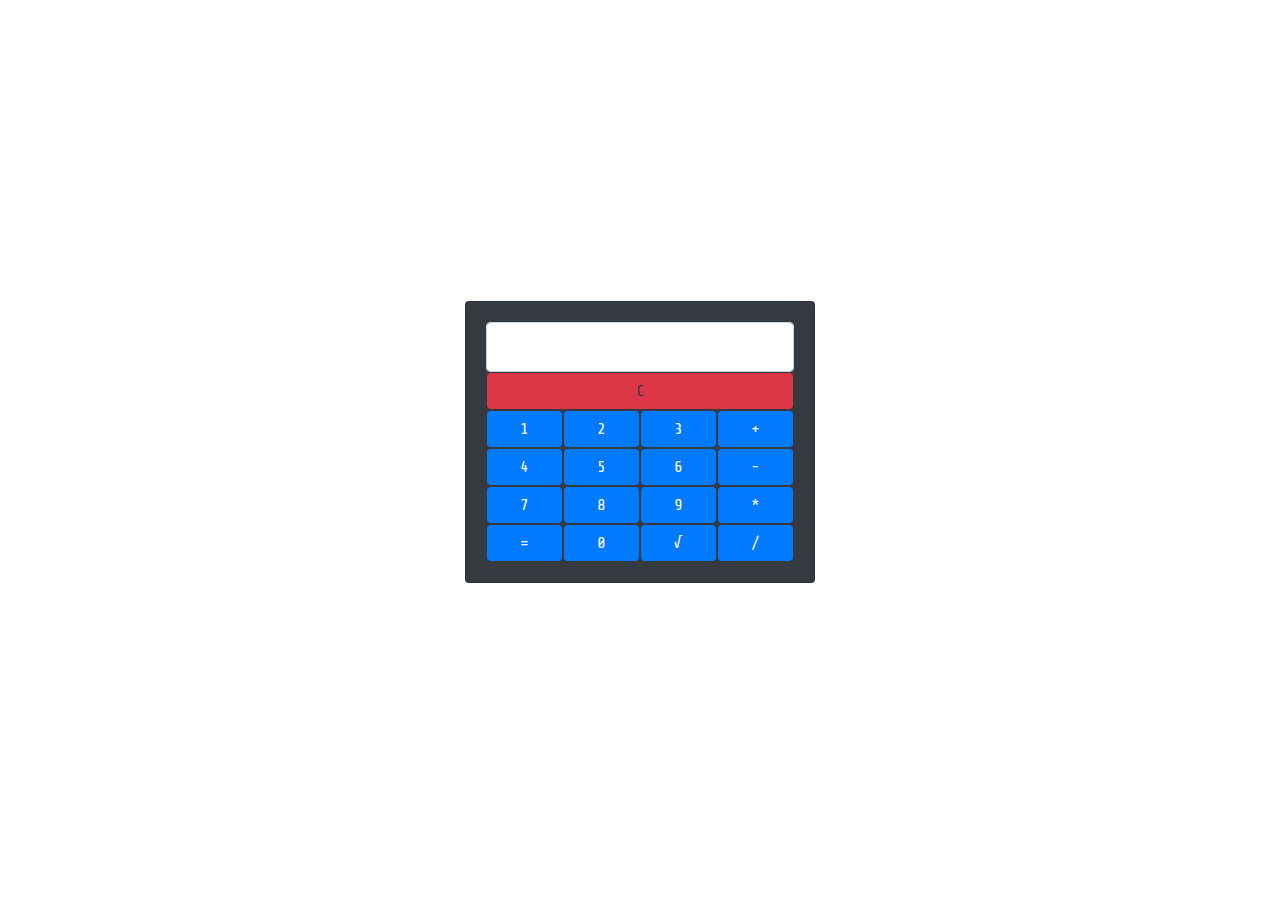
==== bjs/07_Number_and_string/index.html @ a760462a "done work basic calc" ====
<!DOCTYPE html>
<html lang="en">
<head>
    <meta charset="UTF-8">
    <title>Калькулятор</title>
    <link rel="stylesheet" href="https://stackpath.bootstrapcdn.com/bootstrap/4.4.1/css/bootstrap.min.css"
          integrity="sha384-Vkoo8x4CGsO3+Hhxv8T/Q5PaXtkKtu6ug5TOeNV6gBiFeWPGFN9MuhOf23Q9Ifjh" crossorigin="anonymous">
    <link href="https://fonts.googleapis.com/css2?family=Share+Tech+Mono&display=swap" rel="stylesheet">
    <link rel="stylesheet" href="style.css" type="text/css"/>
</head>
<body>
<div class="container">
    <div class="row calc-row align-items-center">
        <div class="col col-md-4 offset-md-4">
            <div class="form-group">
                <div class="card" id="calc">
                    <div class="card-body">
                        <input class="form-control input-window" id="inputWindow" value="">
                        <div class="row no-gutters">
                            <div class="col">
                                <button class="btn btn-danger btn-outline-dark form-control" id="btn_clr">C</button>
                            </div>
                        </div>
                        <div class="row no-gutters">
                            <div class="col-3">
                                <button class="btn btn-outline-dark btn-primary num form-control" id="btn_1">1</button>
                            </div>
                            <div class="col-3">
                                <button class="btn btn-outline-dark btn-primary num form-control" id="btn_2">2</button>
                            </div>
                            <div class="col-3">
                                <button class="btn btn-outline-dark btn-primary num form-control" id="btn_3">3</button>
                            </div>
                            <div class="col-3">
                                <button class="btn btn-outline-dark btn-primary num form-control" id="btn_sum">+</button>
                            </div>
                            <div class="col-3">
                                <button class="btn btn-outline-dark btn-primary num form-control" id="btn_4">4</button>
                            </div>
                            <div class="col-3">
                                <button class="btn btn-outline-dark btn-primary num form-control" id="btn_5">5</button>
                            </div>
                            <div class="col-3">
                                <button class="btn btn-outline-dark btn-primary num form-control" id="btn_6">6</button>
                            </div>
                            <div class="col-3">
                                <button class="btn btn-outline-dark btn-primary num form-control" id="btn_def">-</button>
                            </div>
                            <div class="col-3">
                                <button class="btn btn-outline-dark btn-primary num form-control" id="btn_7">7</button>
                            </div>
                            <div class="col-3">
                                <button class="btn btn-outline-dark btn-primary num form-control" id="btn_8">8</button>
                            </div>
                            <div class="col-3">
                                <button class="btn btn-outline-dark btn-primary num form-control" id="btn_9">9</button>
                            </div>
                            <div class="col-3">
                                <button class="btn btn-outline-dark btn-primary num form-control" id="btn_mult">*</button>
                            </div>
                            <div class="col">
                                <button class="btn btn-outline-dark btn-primary num form-control" id="btn_calc">=</button>
                            </div>
                            <div class="col-3">
                                <button class="btn btn-outline-dark btn-primary num form-control" id="btn_0">0</button>
                            </div>
                            <div class="col-3">
                                <button class="btn btn-outline-dark btn-primary num form-control" id="btn_rad">√‎</button>
                            </div>
                            <div class="col-3">
                                <button class="btn btn-outline-dark btn-primary num form-control" id="btn_share">/‎</button>
                            </div>
                        </div>
                    </div>
                </div>
            </div>
        </div>
    </div>
</div>
<script src="script.js"></script>
</body>
</html>
---- bjs/07_Number_and_string/style.css ----
.calc-row {
    height: 100vh;
    font-family: 'Share Tech Mono', monospace;
}

.input-window {
    text-align: end;
    font-size: x-large;
}
.num{
    color: white;
}
.card{
    background-color: #343a40;
}
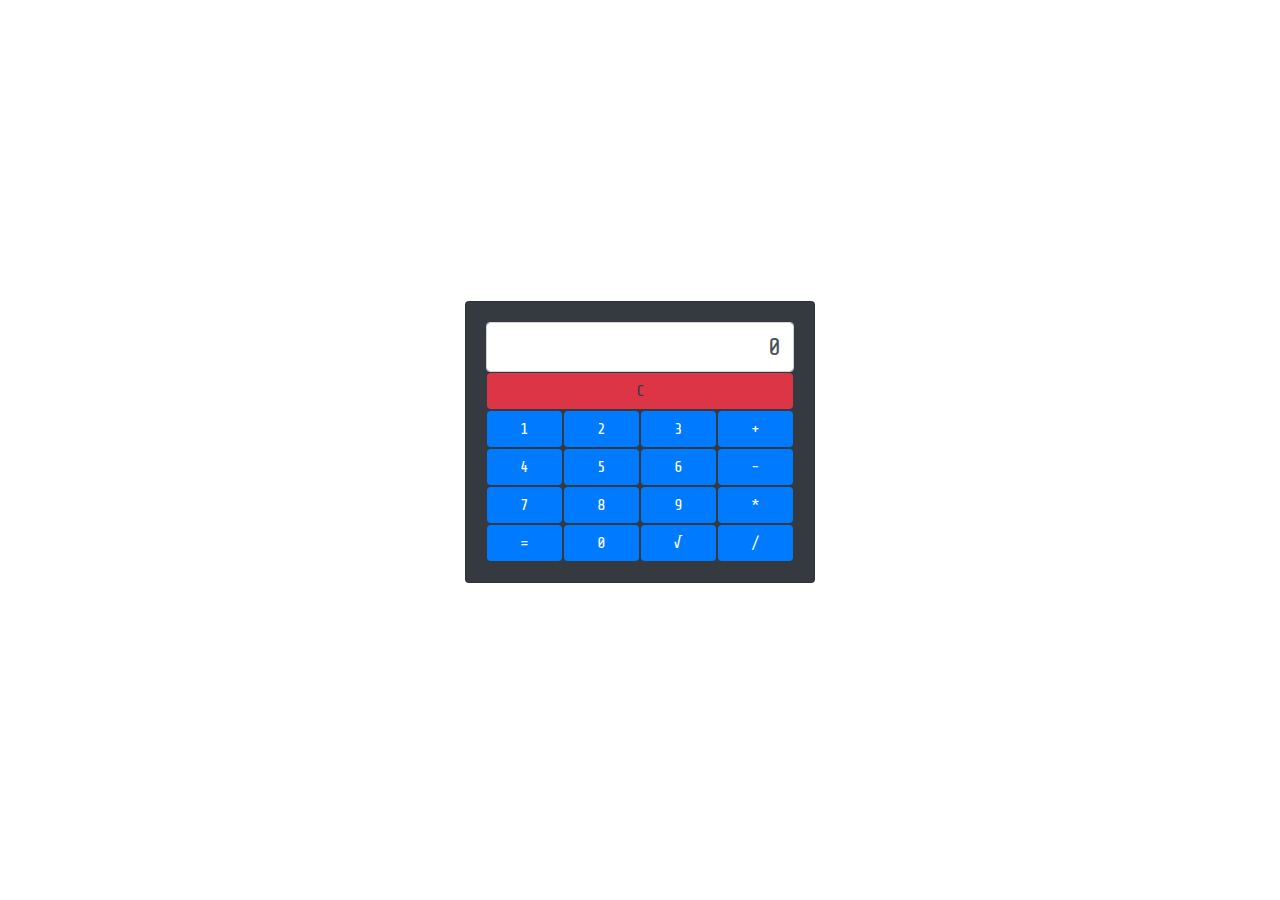
==== commit 9cf46fa4: "fix bug" ====
--- a/bjs/07_Number_and_string/index.html
+++ b/bjs/07_Number_and_string/index.html
@@ -15,7 +15,7 @@
             <div class="form-group">
                 <div class="card" id="calc">
                     <div class="card-body">
-                        <input class="form-control input-window" id="inputWindow" value="">
+                        <input class="form-control input-window" id="inputWindow" value="0">
                         <div class="row no-gutters">
                             <div class="col">
                                 <button class="btn btn-danger btn-outline-dark form-control" id="btn_clr">C</button>
@@ -23,37 +23,37 @@
                         </div>
                         <div class="row no-gutters">
                             <div class="col-3">
-                                <button class="btn btn-outline-dark btn-primary num form-control" id="btn_1">1</button>
+                                <button class="btn btn-outline-dark btn-primary num form-control" value="1" id="btn_1">1</button>
                             </div>
                             <div class="col-3">
-                                <button class="btn btn-outline-dark btn-primary num form-control" id="btn_2">2</button>
+                                <button class="btn btn-outline-dark btn-primary num form-control" value="2" id="btn_2">2</button>
                             </div>
                             <div class="col-3">
-                                <button class="btn btn-outline-dark btn-primary num form-control" id="btn_3">3</button>
+                                <button class="btn btn-outline-dark btn-primary num form-control" value="3" id="btn_3">3</button>
                             </div>
                             <div class="col-3">
                                 <button class="btn btn-outline-dark btn-primary num form-control" id="btn_sum">+</button>
                             </div>
                             <div class="col-3">
-                                <button class="btn btn-outline-dark btn-primary num form-control" id="btn_4">4</button>
+                                <button class="btn btn-outline-dark btn-primary num form-control" value="4" id="btn_4">4</button>
                             </div>
                             <div class="col-3">
-                                <button class="btn btn-outline-dark btn-primary num form-control" id="btn_5">5</button>
+                                <button class="btn btn-outline-dark btn-primary num form-control" value="5" id="btn_5">5</button>
                             </div>
                             <div class="col-3">
-                                <button class="btn btn-outline-dark btn-primary num form-control" id="btn_6">6</button>
+                                <button class="btn btn-outline-dark btn-primary num form-control" value="6" id="btn_6">6</button>
                             </div>
                             <div class="col-3">
                                 <button class="btn btn-outline-dark btn-primary num form-control" id="btn_def">-</button>
                             </div>
                             <div class="col-3">
-                                <button class="btn btn-outline-dark btn-primary num form-control" id="btn_7">7</button>
+                                <button class="btn btn-outline-dark btn-primary num form-control" value="7" id="btn_7">7</button>
                             </div>
                             <div class="col-3">
-                                <button class="btn btn-outline-dark btn-primary num form-control" id="btn_8">8</button>
+                                <button class="btn btn-outline-dark btn-primary num form-control" value="8" id="btn_8">8</button>
                             </div>
                             <div class="col-3">
-                                <button class="btn btn-outline-dark btn-primary num form-control" id="btn_9">9</button>
+                                <button class="btn btn-outline-dark btn-primary num form-control" value="9" id="btn_9">9</button>
                             </div>
                             <div class="col-3">
                                 <button class="btn btn-outline-dark btn-primary num form-control" id="btn_mult">*</button>
@@ -62,10 +62,10 @@
                                 <button class="btn btn-outline-dark btn-primary num form-control" id="btn_calc">=</button>
                             </div>
                             <div class="col-3">
-                                <button class="btn btn-outline-dark btn-primary num form-control" id="btn_0">0</button>
+                                <button class="btn btn-outline-dark btn-primary num form-control" value="0" id="btn_0">0</button>
                             </div>
                             <div class="col-3">
-                                <button class="btn btn-outline-dark btn-primary num form-control" id="btn_rad">√‎</button>
+                                <button class="btn btn-outline-dark btn-primary num form-control" id="btn_sqrt">√‎</button>
                             </div>
                             <div class="col-3">
                                 <button class="btn btn-outline-dark btn-primary num form-control" id="btn_share">/‎</button>
--- a/bjs/07_Number_and_string/style.css
+++ b/bjs/07_Number_and_string/style.css
@@ -13,3 +13,7 @@
 .card{
     background-color: #343a40;
 }
+
+.btn-primary.disabled, .btn-primary:disabled{
+    color: white;
+}
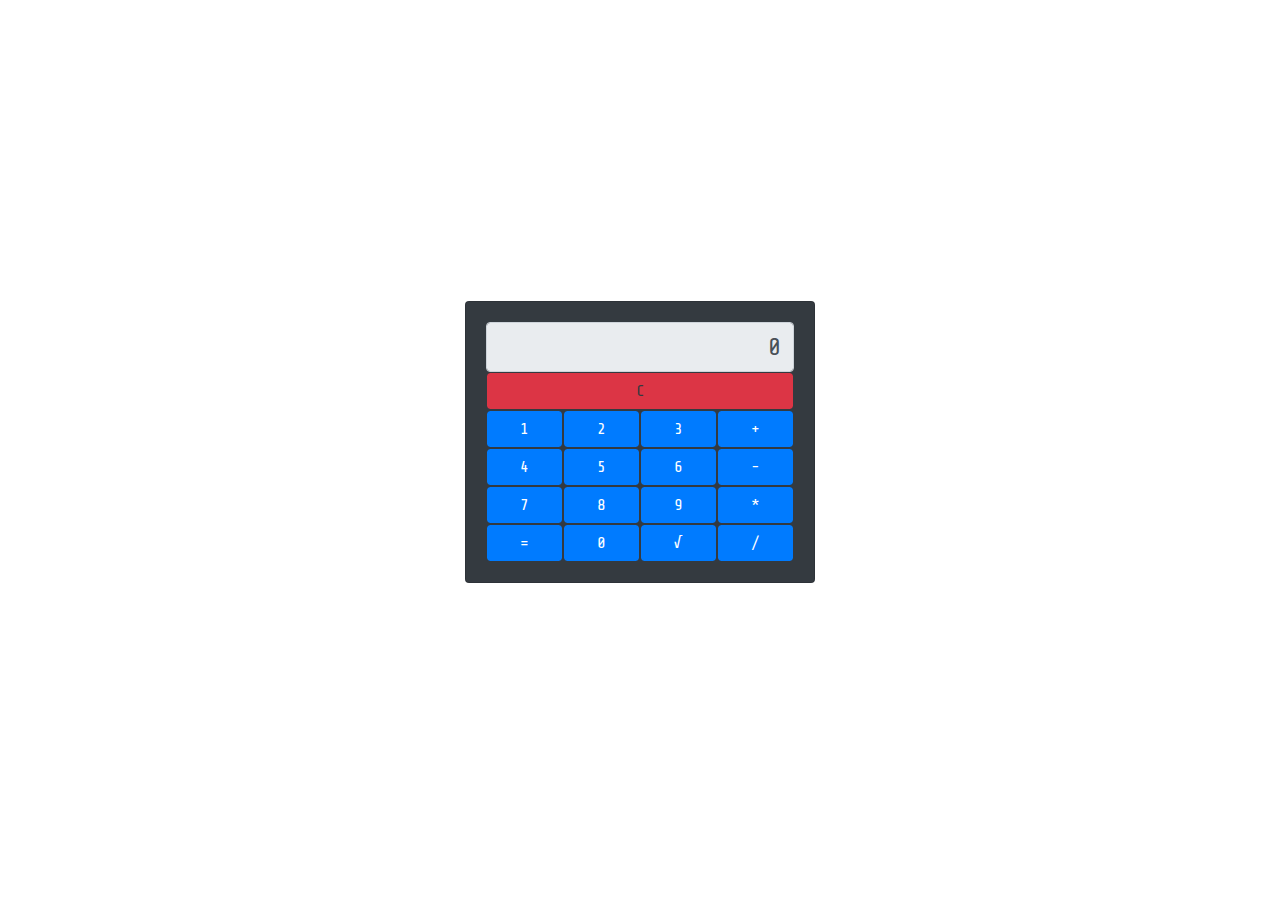
==== commit 9797215b: "disabled input" ====
--- a/bjs/07_Number_and_string/index.html
+++ b/bjs/07_Number_and_string/index.html
@@ -15,7 +15,7 @@
             <div class="form-group">
                 <div class="card" id="calc">
                     <div class="card-body">
-                        <input class="form-control input-window" id="inputWindow" value="0">
+                        <input class="form-control input-window" disabled id="inputWindow" value="0">
                         <div class="row no-gutters">
                             <div class="col">
                                 <button class="btn btn-danger btn-outline-dark form-control" id="btn_clr">C</button>
